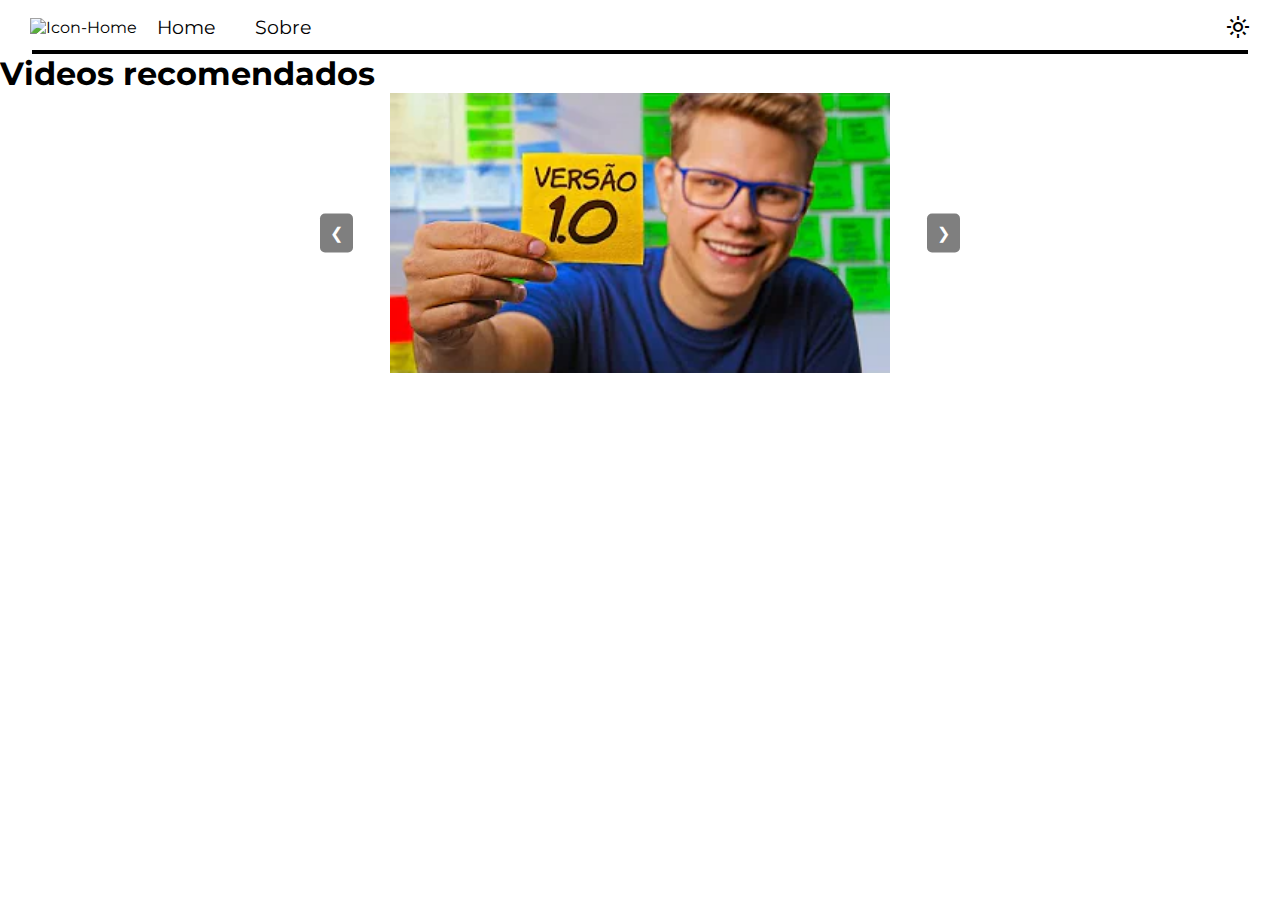
==== index.html @ 524c03dc "Comitei" ====
<!DOCTYPE html>
<html lang="pt-br">
<head>
    <meta charset="UTF-8">
    <meta name="viewport" content="width=device-width, initial-scale=1.0">
    <title>Home</title>
    <link rel="icon" href="favicon.ico" type="image/x-icon">
    <link rel="stylesheet" href="Estilos/style.css">
    <link href="https://fonts.googleapis.com/css2?family=Material+Symbols+Outlined" rel="stylesheet" />
</head>
<body>
    <header>
        <nav>
            <ul class="nav-list">
                <li class="nav-icon">
                    <span class="material-symbols-outlined btn" id="menuButton">menu</span>
                </li>
                <li><img src="favicon.ico" alt="Icon-Home"></li>
                <li class="nav-item"><a href="#" >Home</a></li>
                <li class="nav-item"><a href="#" >Sobre</a></li>
            </ul>
            <span class="material-symbols-outlined btn theme-icon">light_mode</span>
        </nav>
    </header>

    <div id="sidebar" class="sidebar">
        <a href="javascript:void(0)" class="closebtn" id="closeButton">&times;</a>
        <a href="#">Home</a>
        <a href="#">Sobre</a>
    </div>

    <main>
        <section>
            <h1>Videos recomendados</h1>
            <div class="carousel">
                <a class="carousel-control prev" onclick="moveCarousel(-1)">&#10094;</a>
                <div class="carousel-inner">
                    <div class="carousel-item active">
                        <img src="Imagens/img1.webp" alt="">
                    </div>
                    <div class="carousel-item">
                        <img src="Imagens/img2.webp" alt="">
                    </div>
                    <div class="carousel-item">
                        <img src="Imagens/img3.webp" alt="">
                    </div>
                    
                </div>
                
                <a class="carousel-control next" onclick="moveCarousel(1)">&#10095;</a>
            </div>

        </section>
        
    </main>

    <footer></footer>
    <script src="script.js"></script>
</body>
</html>
---- Estilos/style.css ----
@charset "UTF-8";

@import url('https://fonts.googleapis.com/css2?family=Montserrat:ital,wght@0,100..900;1,100..900&display=swap');

* {
    margin: 0;
    padding: 0;
    box-sizing: border-box;
}

body {
    font-family: 'Montserrat', sans-serif;
}

/* Nav */
nav {
    padding: 10px;
    display: flex;
    align-items: center;
    justify-content: space-between;
    position: relative;
    padding: 10px 30px;

}

nav::after {
    content: '';
    width: 95%;
    height: 4px;
    position: absolute;
    bottom: 0;
    left: 50%;
    transform: translateX(-50%);
    background-color: black; /* Cor padrão para o tema claro */
}

/* Nav List */
.nav-list {
    display: flex;
    align-items: center;
    list-style: none;
}

.nav-item {
    display: none;
    margin: 0 20px;
    position: relative;
}

.nav-item a {
    position: relative;
    display: inline-block;
    padding: 5px 0;
    text-decoration: none;
    color: black;
}

/* Barrinha abaixo dos itens de menu */
.nav-item::after {
    content: '';
    display: block;
    width: 0;
    height: 2px;
    background: black; /* Cor padrão para o tema claro */
    transition: width 0.3s;
    position: absolute;
    bottom: -5px;
    left: 50%;
    transform: translateX(-50%);
}

.nav-item:hover::after {
    width: 100%;
}

/* Icone do Tema */
.theme-icon {
    position: absolute;
    right: 10px;
    cursor: pointer;
}

/* Menu Lateral */
.sidebar {
    height: 100%;
    width: 0;
    position: fixed;
    z-index: 10; /* Garante que a sidebar fique acima dos botões do carrossel */
    top: 0;
    left: 0;
    background-color: #111;
    overflow-x: hidden;
    transition: 0.5s;
    padding-top: 60px;
}

.sidebar a {
    padding: 8px 8px 8px 32px;
    text-decoration: none;
    font-size: 25px;
    color: #818181;
    display: block;
    transition: 0.3s;
}

.sidebar a:hover {
    color: #f1f1f1;
}

.sidebar .closebtn {
    position: absolute;
    top: 0;
    right: 25px;
    font-size: 36px;
    margin-left: 50px;
}

.carousel {
    position: relative;
    overflow: hidden;
    width: 100%; /* Ajuste conforme necessário */
    max-width: 800px; /* Define um tamanho máximo para o carrossel em telas grandes */
    margin: 0 auto; /* Centraliza o carrossel horizontalmente */
    
}

.carousel-inner {
    display: flex;
    transition: transform 0.5s ease;
    width: 100%;
    align-items: center; /* Alinha verticalmente as imagens */
}

.carousel-item {
    min-width: 100%;
    box-sizing: border-box;
    flex: 0 0 auto; /* Evita que os itens se estiquem */
    display: flex;
    justify-content: center; /* Centraliza o conteúdo horizontalmente */
}

.carousel-item img {
    width: 100%;
    height: auto;
    display: block;
}

.carousel-control {
    position: absolute;
    top: 50%;
    transform: translateY(-50%);
    background-color: rgba(0, 0, 0, 0.5);
    color: white;
    border: none;
    padding: 10px;
    cursor: pointer;
    z-index: 5;
}

.carousel-control.prev {
    left: 10px;
}

.carousel-control.next {
    right: 10px;
}

/* Tema Claro */
body.light-theme .carousel-control {
    background-color: rgba(0, 0, 0, 0.5);
}

/* Tema Escuro */
body.dark-theme .carousel-control {
    background-color: rgba(255, 255, 255, 0.5);
    color: black;
}
.prev:hover, .next:hover {
    background-color: #e0e0e0;

}

.prev.dark-theme:hover, .next.dark-theme:hover {
    background-color: #000000;

}

/* Tema Claro */
body.light-theme {
    background-color: #f4f4f4;
    color: #000000; /* Cor do texto no tema claro */
}

nav.light-theme {
    background-color: lightblue;
}

nav.light-theme::after {
    background-color: black; /* Cor da barra inferior no tema claro */
}

.nav-item a.light-theme {
    color: #000000; /* Cor dos links no tema claro */
}

.nav-item a.light-theme::after {
    background: black; /* Cor da barrinha embaixo dos itens no tema claro */
}

/* Tema Escuro */
body.dark-theme {
    background-color: #121212;
    color: #e0e0e0; /* Cor do texto no tema escuro */
}

nav.dark-theme {
    background-color: #333;
}

nav.dark-theme::after {
    background-color: #e0e0e0; /* Cor da barra inferior no tema escuro */
}

.nav-item a.dark-theme {
    color: #e0e0e0; /* Cor dos links no tema escuro */
}

.nav-item a::after.dark-theme {
    background: #e0e0e0; /* Cor da barrinha embaixo dos itens no tema escuro */
}

/* Media Query para telas maiores */
@media (min-width: 768px) {
    .nav-icon {
        display: none;
    }

    .nav-item {
        display: inline-block;
    }

    .nav-item a {
        font-size: 1.2em;
    }

    .sidebar {
        display: none;
    }

    .theme-icon {
        position: static;
        margin-left: auto;
    }

    .carousel-inner {
        justify-content: space-between; /* Distribui espaço entre os itens */
    }

    .carousel-item img {
        max-height: 400px; /* Ajuste conforme necessário para telas maiores */
        max-width: 50%; /* Define a largura máxima da imagem em telas maiores */
    }

    .carousel-control.prev, .carousel-control.next {
        background-color: rgba(0, 0, 0, 0.5);
        color: white;
        padding: 10px;
    }

    .carousel {
        max-width: 1000px; /* Ajuste conforme necessário */
        display: flex;
        align-items: center;
        justify-content: center;
    }

    .carousel-control.prev {
        left: calc(50% - 320px);
    }

    .carousel-control.next {
        right: calc(50% - 320px);
    }

    .carousel-control {
        z-index: 5; /* Garante que o botão do carrossel fique abaixo da sidebar */
        padding: 15px;
        background-color: rgba(0, 0, 0, 0.3);
        color: white;
        padding: 5px 10px;
        margin: 0;
        border-radius: 5px;
    }
    body.dark-theme .carousel-control {
        background-color: rgba(255, 255, 255, 0.5);
        color: black;
    }
}
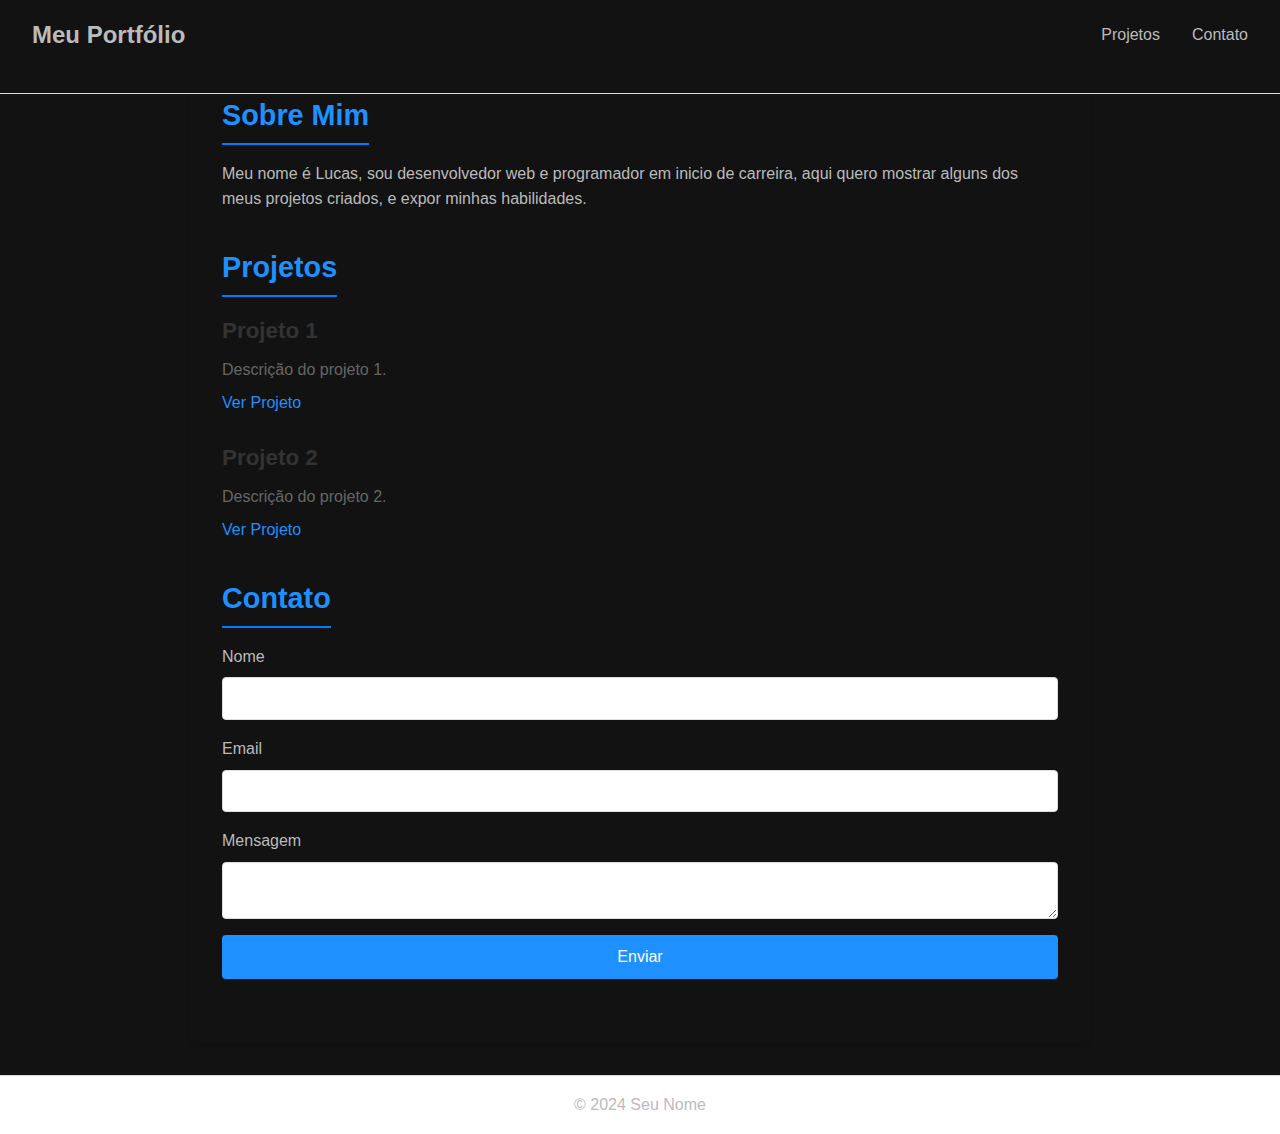
==== commit 2f90141e: "Comitei" ====
--- a/index.html
+++ b/index.html
@@ -1,60 +1,60 @@
 <!DOCTYPE html>
-<html lang="pt-br">
+<html lang="pt-BR">
 <head>
     <meta charset="UTF-8">
     <meta name="viewport" content="width=device-width, initial-scale=1.0">
-    <title>Home</title>
-    <link rel="icon" href="favicon.ico" type="image/x-icon">
+    <title>Portfólio</title>
     <link rel="stylesheet" href="Estilos/style.css">
-    <link href="https://fonts.googleapis.com/css2?family=Material+Symbols+Outlined" rel="stylesheet" />
 </head>
 <body>
     <header>
         <nav>
-            <ul class="nav-list">
-                <li class="nav-icon">
-                    <span class="material-symbols-outlined btn" id="menuButton">menu</span>
-                </li>
-                <li><img src="favicon.ico" alt="Icon-Home"></li>
-                <li class="nav-item"><a href="#" >Home</a></li>
-                <li class="nav-item"><a href="#" >Sobre</a></li>
+            <h1>Meu Portfólio</h1>
+            <ul>
+                <li><a href="#projetos">Projetos</a></li>
+                <li><a href="#contato">Contato</a></li>
             </ul>
-            <span class="material-symbols-outlined btn theme-icon">light_mode</span>
         </nav>
     </header>
 
-    <div id="sidebar" class="sidebar">
-        <a href="javascript:void(0)" class="closebtn" id="closeButton">&times;</a>
-        <a href="#">Home</a>
-        <a href="#">Sobre</a>
-    </div>
+    <main>
+        <section id="sobre">
+            <h2>Sobre Mim</h2>
+            <p>Meu nome é Lucas, sou desenvolvedor web e programador em inicio de carreira, aqui quero mostrar alguns dos meus projetos criados, e expor minhas habilidades.</p>
+        </section>
 
-    <main>
-        <section>
-            <h1>Videos recomendados</h1>
-            <div class="carousel">
-                <a class="carousel-control prev" onclick="moveCarousel(-1)">&#10094;</a>
-                <div class="carousel-inner">
-                    <div class="carousel-item active">
-                        <img src="Imagens/img1.webp" alt="">
-                    </div>
-                    <div class="carousel-item">
-                        <img src="Imagens/img2.webp" alt="">
-                    </div>
-                    <div class="carousel-item">
-                        <img src="Imagens/img3.webp" alt="">
-                    </div>
-                    
-                </div>
-                
-                <a class="carousel-control next" onclick="moveCarousel(1)">&#10095;</a>
+        <section id="projetos">
+            <h2>Projetos</h2>
+            <div class="projeto">
+                <h3>Projeto 1</h3>
+                <p>Descrição do projeto 1.</p>
+                <a href="link-do-projeto-1">Ver Projeto</a>
             </div>
+            <div class="projeto">
+                <h3>Projeto 2</h3>
+                <p>Descrição do projeto 2.</p>
+                <a href="link-do-projeto-2">Ver Projeto</a>
+            </div>
+        </section>
 
+        <section id="contato">
+            <h2>Contato</h2>
+            <form>
+                <label for="nome">Nome</label>
+                <input type="text" id="nome" name="nome" required>
+                <label for="email">Email</label>
+                <input type="email" id="email" name="email" required>
+                <label for="mensagem">Mensagem</label>
+                <textarea id="mensagem" name="mensagem" required></textarea>
+                <button type="submit">Enviar</button>
+            </form>
         </section>
-        
     </main>
 
-    <footer></footer>
+    <footer>
+        <p>&copy; 2024 Seu Nome</p>
+    </footer>
+
     <script src="script.js"></script>
 </body>
 </html>
--- a/Estilos/style.css
+++ b/Estilos/style.css
@@ -1,7 +1,4 @@
-@charset "UTF-8";
-
-@import url('https://fonts.googleapis.com/css2?family=Montserrat:ital,wght@0,100..900;1,100..900&display=swap');
-
+/* Estilos Gerais */
 * {
     margin: 0;
     padding: 0;
@@ -9,296 +6,140 @@
 }
 
 body {
-    font-family: 'Montserrat', sans-serif;
-}
-
-/* Nav */
-nav {
-    padding: 10px;
-    display: flex;
-    align-items: center;
-    justify-content: space-between;
-    position: relative;
-    padding: 10px 30px;
-
-}
-
-nav::after {
-    content: '';
-    width: 95%;
-    height: 4px;
-    position: absolute;
-    bottom: 0;
-    left: 50%;
-    transform: translateX(-50%);
-    background-color: black; /* Cor padrão para o tema claro */
-}
-
-/* Nav List */
-.nav-list {
-    display: flex;
-    align-items: center;
-    list-style: none;
-}
-
-.nav-item {
-    display: none;
-    margin: 0 20px;
-    position: relative;
-}
-
-.nav-item a {
-    position: relative;
-    display: inline-block;
-    padding: 5px 0;
-    text-decoration: none;
-    color: black;
-}
-
-/* Barrinha abaixo dos itens de menu */
-.nav-item::after {
-    content: '';
-    display: block;
-    width: 0;
-    height: 2px;
-    background: black; /* Cor padrão para o tema claro */
-    transition: width 0.3s;
-    position: absolute;
-    bottom: -5px;
-    left: 50%;
-    transform: translateX(-50%);
-}
-
-.nav-item:hover::after {
-    width: 100%;
-}
-
-/* Icone do Tema */
-.theme-icon {
-    position: absolute;
-    right: 10px;
-    cursor: pointer;
-}
-
-/* Menu Lateral */
-.sidebar {
-    height: 100%;
-    width: 0;
-    position: fixed;
-    z-index: 10; /* Garante que a sidebar fique acima dos botões do carrossel */
-    top: 0;
-    left: 0;
-    background-color: #111;
-    overflow-x: hidden;
-    transition: 0.5s;
+    font-family: 'Helvetica Neue', Arial, sans-serif;
+    color: #BBBBBB;
+    background-color: #121212;
+    line-height: 1.6;
     padding-top: 60px;
 }
 
-.sidebar a {
-    padding: 8px 8px 8px 32px;
-    text-decoration: none;
-    font-size: 25px;
-    color: #818181;
-    display: block;
-    transition: 0.3s;
+header {
+    background-color: #121212;
+    border-bottom: 1px solid #ddd;
+    position: fixed;
+    height: 94px;
+    width: 100%;
+    top: 0;
+    z-index: 1000;
 }
 
-.sidebar a:hover {
-    color: #f1f1f1;
+nav {
+    display: flex;
+    justify-content: space-between;
+    align-items: center;
+    padding: 1rem 2rem;
 }
 
-.sidebar .closebtn {
-    position: absolute;
-    top: 0;
-    right: 25px;
-    font-size: 36px;
-    margin-left: 50px;
+nav h1 {
+    font-size: 1.5rem;
+    font-weight: bold;
+    color: #BBBBBB;
 }
 
-.carousel {
-    position: relative;
-    overflow: hidden;
-    width: 100%; /* Ajuste conforme necessário */
-    max-width: 800px; /* Define um tamanho máximo para o carrossel em telas grandes */
-    margin: 0 auto; /* Centraliza o carrossel horizontalmente */
-    
+nav ul {
+    list-style: none;
+    display: flex;
 }
 
-.carousel-inner {
-    display: flex;
-    transition: transform 0.5s ease;
-    width: 100%;
-    align-items: center; /* Alinha verticalmente as imagens */
+nav ul li {
+    margin-left: 2rem;
 }
 
-.carousel-item {
-    min-width: 100%;
-    box-sizing: border-box;
-    flex: 0 0 auto; /* Evita que os itens se estiquem */
-    display: flex;
-    justify-content: center; /* Centraliza o conteúdo horizontalmente */
+nav ul li a {
+    text-decoration: none;
+    color: #BBBBBB;
+    font-weight: 500;
+    transition: color 0.3s;
 }
 
-.carousel-item img {
-    width: 100%;
-    height: auto;
-    display: block;
+nav ul li a:hover {
+    color: #1E90FF;
 }
 
-.carousel-control {
-    position: absolute;
-    top: 50%;
-    transform: translateY(-50%);
-    background-color: rgba(0, 0, 0, 0.5);
-    color: white;
-    border: none;
-    padding: 10px;
-    cursor: pointer;
-    z-index: 5;
+main {
+    padding: 2rem;
+    max-width: 900px;
+    margin: auto;
+    background-color: #121212;
+    box-shadow: 0 2px 5px rgba(0,0,0,0.1);
+    border-radius: 8px;
 }
 
-.carousel-control.prev {
-    left: 10px;
+section {
+    margin-bottom: 2rem;
 }
 
-.carousel-control.next {
-    right: 10px;
+h2 {
+    font-size: 1.8rem;
+    margin-bottom: 1rem;
+    color: #1E90FF;
+    border-bottom: 2px solid #007BFF;
+    display: inline-block;
+    padding-bottom: 0.3rem;
 }
 
-/* Tema Claro */
-body.light-theme .carousel-control {
-    background-color: rgba(0, 0, 0, 0.5);
+.projeto {
+    margin-bottom: 1.5rem;
 }
 
-/* Tema Escuro */
-body.dark-theme .carousel-control {
-    background-color: rgba(255, 255, 255, 0.5);
-    color: black;
-}
-.prev:hover, .next:hover {
-    background-color: #e0e0e0;
-
+.projeto h3 {
+    font-size: 1.4rem;
+    margin-bottom: 0.5rem;
+    color: #333;
 }
 
-.prev.dark-theme:hover, .next.dark-theme:hover {
-    background-color: #000000;
-
+.projeto p {
+    margin-bottom: 0.5rem;
+    color: #666;
 }
 
-/* Tema Claro */
-body.light-theme {
-    background-color: #f4f4f4;
-    color: #000000; /* Cor do texto no tema claro */
+.projeto a {
+    color: #1E90FF;
+    text-decoration: none;
+    font-weight: 500;
+    transition: color 0.3s;
 }
 
-nav.light-theme {
-    background-color: lightblue;
+.projeto a:hover {
+    color: #0056b3;
 }
 
-nav.light-theme::after {
-    background-color: black; /* Cor da barra inferior no tema claro */
+form {
+    display: flex;
+    flex-direction: column;
 }
 
-.nav-item a.light-theme {
-    color: #000000; /* Cor dos links no tema claro */
+form label {
+    margin-bottom: 0.5rem;
+    color: #BBBBBB;
 }
 
-.nav-item a.light-theme::after {
-    background: black; /* Cor da barrinha embaixo dos itens no tema claro */
+form input, form textarea {
+    margin-bottom: 1rem;
+    padding: 0.8rem;
+    border: 1px solid #ddd;
+    border-radius: 4px;
 }
 
-/* Tema Escuro */
-body.dark-theme {
-    background-color: #121212;
-    color: #e0e0e0; /* Cor do texto no tema escuro */
+form button {
+    padding: 0.8rem;
+    border: none;
+    background-color: #1E90FF;
+    color: #fff;
+    font-size: 1rem;
+    border-radius: 4px;
+    cursor: pointer;
+    transition: background-color 0.3s;
 }
 
-nav.dark-theme {
-    background-color: #333;
+form button:hover {
+    background-color: #0056b3;
 }
 
-nav.dark-theme::after {
-    background-color: #e0e0e0; /* Cor da barra inferior no tema escuro */
+footer {
+    text-align: center;
+    padding: 1rem;
+    background-color: #fff;
+    border-top: 1px solid #ddd;
+    margin-top: 2rem;
 }
-
-.nav-item a.dark-theme {
-    color: #e0e0e0; /* Cor dos links no tema escuro */
-}
-
-.nav-item a::after.dark-theme {
-    background: #e0e0e0; /* Cor da barrinha embaixo dos itens no tema escuro */
-}
-
-/* Media Query para telas maiores */
-@media (min-width: 768px) {
-    .nav-icon {
-        display: none;
-    }
-
-    .nav-item {
-        display: inline-block;
-    }
-
-    .nav-item a {
-        font-size: 1.2em;
-    }
-
-    .sidebar {
-        display: none;
-    }
-
-    .theme-icon {
-        position: static;
-        margin-left: auto;
-    }
-
-    .carousel-inner {
-        justify-content: space-between; /* Distribui espaço entre os itens */
-    }
-
-    .carousel-item img {
-        max-height: 400px; /* Ajuste conforme necessário para telas maiores */
-        max-width: 50%; /* Define a largura máxima da imagem em telas maiores */
-    }
-
-    .carousel-control.prev, .carousel-control.next {
-        background-color: rgba(0, 0, 0, 0.5);
-        color: white;
-        padding: 10px;
-    }
-
-    .carousel {
-        max-width: 1000px; /* Ajuste conforme necessário */
-        display: flex;
-        align-items: center;
-        justify-content: center;
-    }
-
-    .carousel-control.prev {
-        left: calc(50% - 320px);
-    }
-
-    .carousel-control.next {
-        right: calc(50% - 320px);
-    }
-
-    .carousel-control {
-        z-index: 5; /* Garante que o botão do carrossel fique abaixo da sidebar */
-        padding: 15px;
-        background-color: rgba(0, 0, 0, 0.3);
-        color: white;
-        padding: 5px 10px;
-        margin: 0;
-        border-radius: 5px;
-    }
-    body.dark-theme .carousel-control {
-        background-color: rgba(255, 255, 255, 0.5);
-        color: black;
-    }
-}
-
-
-
-
-
-
